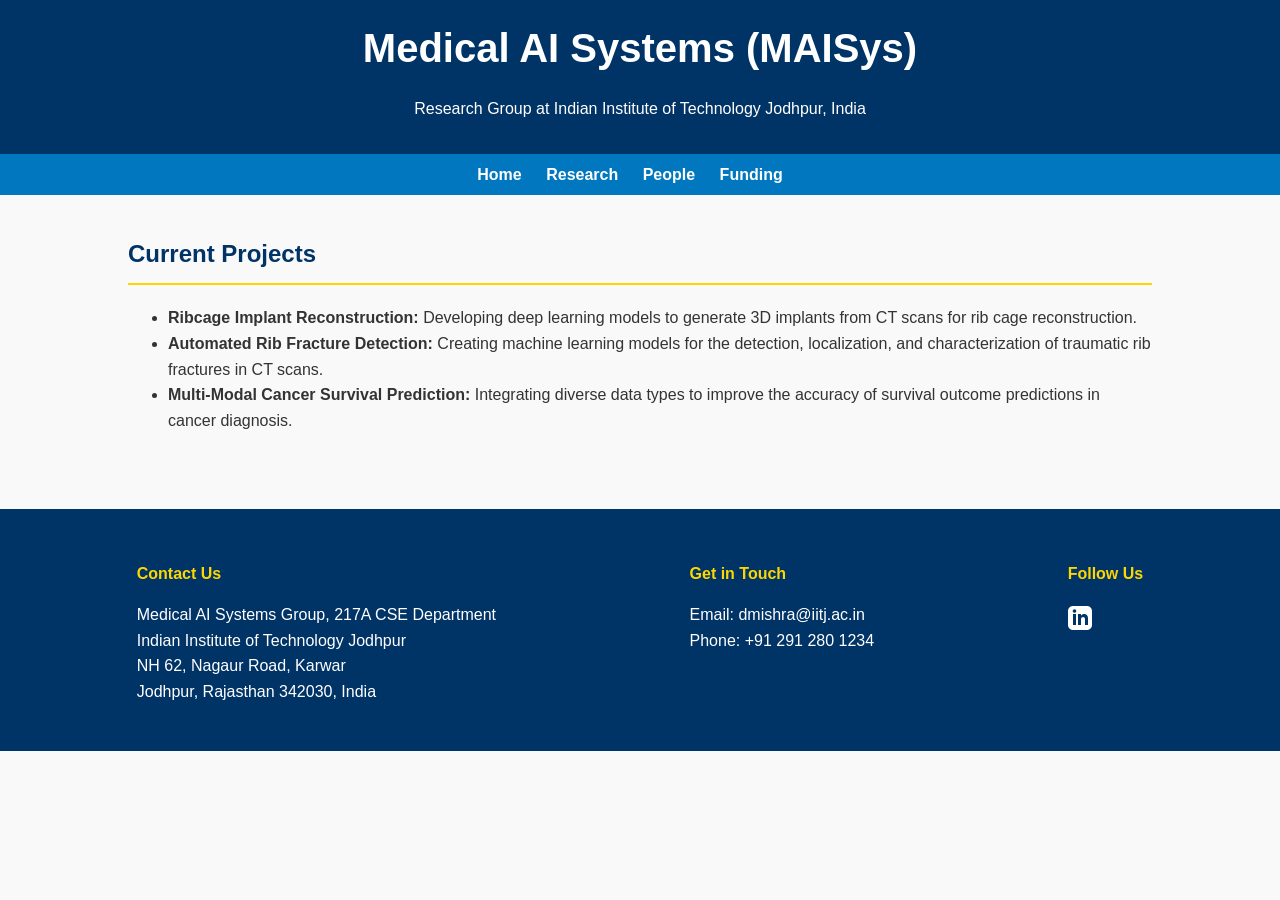
==== funding.html @ 256d6319 "added funding page" ====
<!DOCTYPE html>
<html lang="en">
<head>
    <meta charset="UTF-8">
    <meta name="viewport" content="width=device-width, initial-scale=1.0">
    <title>Research - MAISys Research Group</title>
    <style>
        :root {
            --primary-color: #003366;
            --secondary-color: #0077be;
            --accent-color: #ffd700;
            --text-color: #333;
            --bg-color: #f9f9f9;
        }
        body {
            font-family: 'Arial', sans-serif;
            line-height: 1.6;
            margin: 0;
            padding: 0;
            color: var(--text-color);
            background-color: var(--bg-color);
        }
        header {
            background-color: var(--primary-color);
            color: white;
            text-align: center;
            padding: 1rem;
            box-shadow: 0 2px 5px rgba(0,0,0,0.1);
        }
        header h1 {
            margin: 0;
            font-size: 2.5em;
        }
        nav {
            background-color: var(--secondary-color);
            padding: 0.5rem;
            text-align: center;
        }
        nav ul {
            list-style-type: none;
            padding: 0;
            margin: 0;
        }
        nav ul li {
            display: inline;
            margin-right: 20px;
        }
        nav ul li a {
            text-decoration: none;
            color: white;
            font-weight: bold;
            transition: color 0.3s ease;
        }
        nav ul li a:hover {
            color: var(--accent-color);
        }
        .container {
            width: 80%;
            margin: auto;
            padding: 20px;
        }
        h2 {
            color: var(--primary-color);
            border-bottom: 2px solid var(--accent-color);
            padding-bottom: 10px;
        }
        .paper-box {
            background-color: white;
            border-radius: 10px;
            box-shadow: 0 4px 8px rgba(0,0,0,0.1);
            margin-bottom: 30px;
            overflow: hidden;
        }
        .paper-info {
            padding: 20px;
        }
        .paper-title {
            font-size: 1.4em;
            color: var(--primary-color);
            margin-bottom: 10px;
        }
        .paper-authors {
            font-style: italic;
            margin-bottom: 10px;
        }
        .paper-publication {
            font-weight: bold;
            margin-bottom: 10px;
        }
        .paper-link {
            display: inline-block;
            background-color: var(--secondary-color);
            color: white;
            padding: 5px 10px;
            border-radius: 5px;
            text-decoration: none;
            transition: background-color 0.3s ease;
        }
        .paper-link:hover {
            background-color: var(--primary-color);
        }
        .paper-content {
            display: flex;
            flex-wrap: wrap;
            padding: 20px;
            align-items: flex-start;
        }
        .paper-image {
            flex: 0 1 auto;
            max-width: 400px;
            max-height: 300px;
            margin-right: 20px;
            margin-bottom: 20px;
            overflow: hidden;
        }
        .paper-image img {
            width: 100%;
            height: 100%;
            object-fit: contain;
            border: 1px solid #ddd;
            border-radius: 5px;
        }
        .paper-abstract {
            flex: 1;
            min-width: 300px;
        }
        .abstract-content {
            display: -webkit-box;
            -webkit-line-clamp: 8;
            -webkit-box-orient: vertical;
            overflow: hidden;
            transition: all 0.3s ease;
            text-align: justify;
        }
        .abstract-content.expanded {
            -webkit-line-clamp: unset;
        }
        .read-more {
            color: var(--secondary-color);
            cursor: pointer;
            font-weight: bold;
            display: block;
            margin-top: 10px;
        }
        .gallery {
            margin-top: 40px;
        }
        .gallery-grid {
            display: grid;
            grid-template-columns: repeat(2, 1fr);
            gap: 20px;
        }
        .gallery-item {
            position: relative;
            overflow: hidden;
            border-radius: 10px;
            box-shadow: 0 4px 8px rgba(0,0,0,0.1);
        }
        .gallery-item img {
            width: 100%;
            height: 300px;
            object-fit: cover;
            transition: transform 0.3s ease;
        }
        .gallery-item:hover img {
            transform: scale(1.1);
        }
        .gallery-caption {
            position: absolute;
            bottom: 0;
            left: 0;
            right: 0;
            background-color: rgba(0, 0, 0, 0.7);
            color: white;
            padding: 10px;
            font-size: 0.9em;
            opacity: 0;
            transition: opacity 0.3s ease;
        }
        .gallery-item:hover .gallery-caption {
            opacity: 1;
        }
        footer {
            background-color: var(--primary-color);
            color: white;
            text-align: center;
            padding: 20px 0;
            margin-top: 40px;
        }
        .footer-content {
            display: flex;
            justify-content: space-around;
            align-items: flex-start;
            flex-wrap: wrap;
            max-width: 1200px;
            margin: 0 auto;
        }
        .footer-section {
            margin: 10px;
            text-align: left;
        }
        .footer-section h4 {
            color: var(--accent-color);
            margin-bottom: 10px;
        }
        .social-link {
            display: inline-block;
            margin-top: 10px;
        }
        .linkedin-icon {
            width: 24px;
            height: 24px;
            fill: white;
            transition: fill 0.3s ease;
        }
        .social-link:hover .linkedin-icon {
            fill: var(--accent-color);
        }
        @media (max-width: 768px) {
            .highlights, .announcements {
                width: 100%;
                margin-bottom: 20px;
            }
        }
    </style>
</head>
<body>
    <header>
        <h1>Medical AI Systems (MAISys)</h1>
        <p>Research Group at Indian Institute of Technology Jodhpur, India</p>
    </header>
    <nav>
        <ul>
            <li><a href="index.html">Home</a></li>
            <li><a href="research.html">Research</a></li>
            <li><a href="people.html">People</a></li>
            <li><a href="funding.html">Funding</a></li>
        </ul>
    </nav>
    <div class="container">
        <h2>Current Projects</h2>
        <ul class="current-projects">
            <li><strong>Ribcage Implant Reconstruction:</strong> Developing deep learning models to generate 3D implants from CT scans for rib cage reconstruction.</li>
            <li><strong>Automated Rib Fracture Detection:</strong> Creating machine learning models for the detection, localization, and characterization of traumatic rib fractures in CT scans.</li>
            <li><strong>Multi-Modal Cancer Survival Prediction:</strong> Integrating diverse data types to improve the accuracy of survival outcome predictions in cancer diagnosis.</li>
        </ul>

    </div>
    <footer>
        <div class="footer-content">
            <div class="footer-section">
                <h4>Contact Us</h4>
                <p>Medical AI Systems Group, 217A CSE Department<br>
                Indian Institute of Technology Jodhpur<br>
                NH 62, Nagaur Road, Karwar<br>
                Jodhpur, Rajasthan 342030, India</p>
            </div>
            <div class="footer-section">
                <h4>Get in Touch</h4>
                <p>Email: dmishra@iitj.ac.in<br>
                Phone: +91 291 280 1234</p>
            </div>
            <div class="footer-section">
                <h4>Follow Us</h4>
                <a href="https://www.linkedin.com/company/maisys-iitj" class="social-link" target="_blank" aria-label="Follow us on LinkedIn">
                    <svg class="linkedin-icon" xmlns="http://www.w3.org/2000/svg" viewBox="0 0 24 24">
                        <path d="M19 0h-14c-2.761 0-5 2.239-5 5v14c0 2.761 2.239 5 5 5h14c2.762 0 5-2.239 5-5v-14c0-2.761-2.238-5-5-5zm-11 19h-3v-11h3v11zm-1.5-12.268c-.966 0-1.75-.79-1.75-1.764s.784-1.764 1.75-1.764 1.75.79 1.75 1.764-.783 1.764-1.75 1.764zm13.5 12.268h-3v-5.604c0-3.368-4-3.113-4 0v5.604h-3v-11h3v1.765c1.396-2.586 7-2.777 7 2.476v6.759z"/>
                    </svg>
                </a>
            </div>
        </div>
    </footer>

    <script>
        function toggleAbstract(element) {
            const abstractContent = element.previousElementSibling;
            abstractContent.classList.toggle('expanded');
            element.textContent = abstractContent.classList.contains('expanded') ? 'Read Less' : 'Read More';
        }
    </script>
</body>
</html>
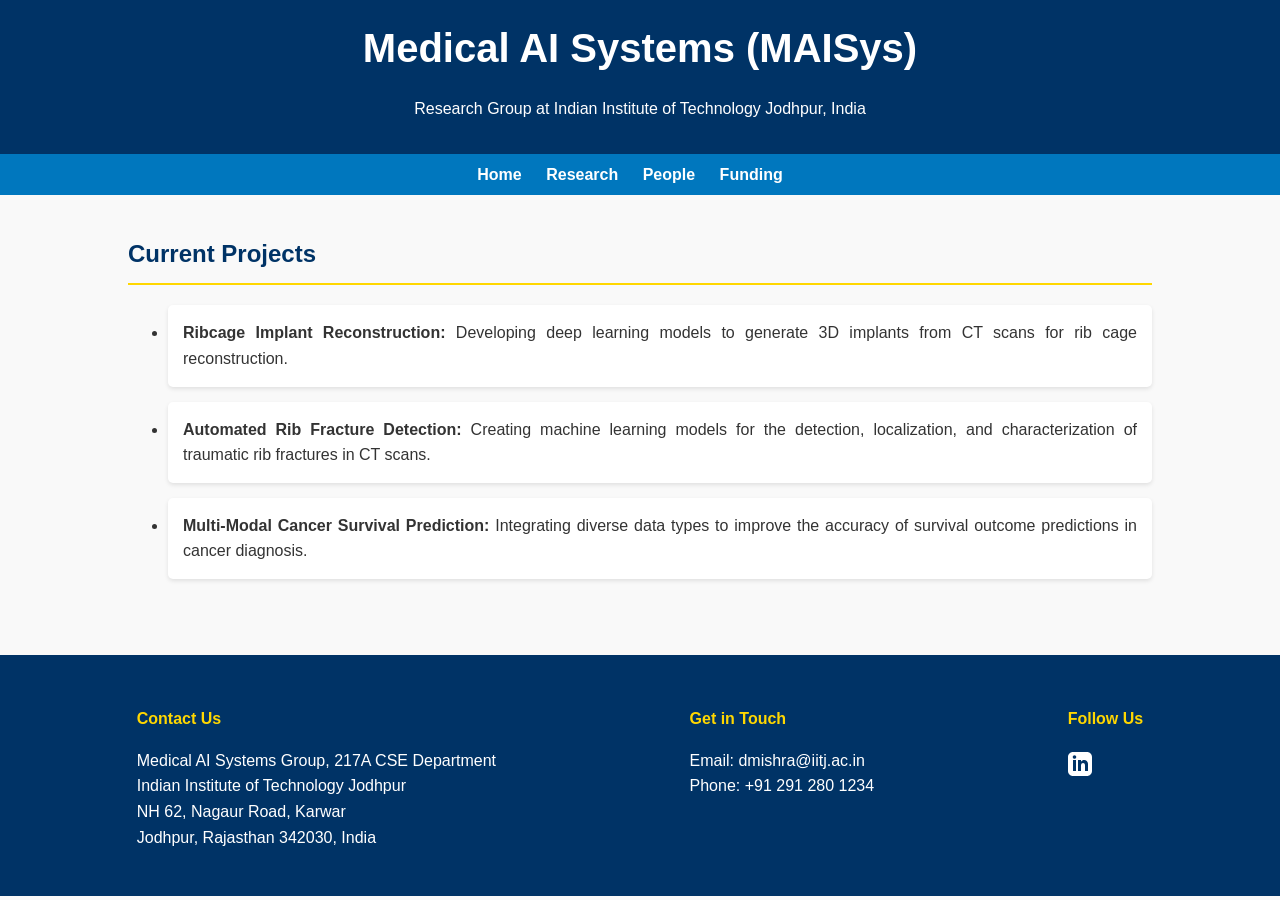
==== commit 673dc2fb: "Translate from monolith to modular" ====
--- a/funding.html
+++ b/funding.html
@@ -1,282 +1,31 @@
 <!DOCTYPE html>
 <html lang="en">
+
 <head>
     <meta charset="UTF-8">
     <meta name="viewport" content="width=device-width, initial-scale=1.0">
     <title>Research - MAISys Research Group</title>
-    <style>
-        :root {
-            --primary-color: #003366;
-            --secondary-color: #0077be;
-            --accent-color: #ffd700;
-            --text-color: #333;
-            --bg-color: #f9f9f9;
-        }
-        body {
-            font-family: 'Arial', sans-serif;
-            line-height: 1.6;
-            margin: 0;
-            padding: 0;
-            color: var(--text-color);
-            background-color: var(--bg-color);
-        }
-        header {
-            background-color: var(--primary-color);
-            color: white;
-            text-align: center;
-            padding: 1rem;
-            box-shadow: 0 2px 5px rgba(0,0,0,0.1);
-        }
-        header h1 {
-            margin: 0;
-            font-size: 2.5em;
-        }
-        nav {
-            background-color: var(--secondary-color);
-            padding: 0.5rem;
-            text-align: center;
-        }
-        nav ul {
-            list-style-type: none;
-            padding: 0;
-            margin: 0;
-        }
-        nav ul li {
-            display: inline;
-            margin-right: 20px;
-        }
-        nav ul li a {
-            text-decoration: none;
-            color: white;
-            font-weight: bold;
-            transition: color 0.3s ease;
-        }
-        nav ul li a:hover {
-            color: var(--accent-color);
-        }
-        .container {
-            width: 80%;
-            margin: auto;
-            padding: 20px;
-        }
-        h2 {
-            color: var(--primary-color);
-            border-bottom: 2px solid var(--accent-color);
-            padding-bottom: 10px;
-        }
-        .paper-box {
-            background-color: white;
-            border-radius: 10px;
-            box-shadow: 0 4px 8px rgba(0,0,0,0.1);
-            margin-bottom: 30px;
-            overflow: hidden;
-        }
-        .paper-info {
-            padding: 20px;
-        }
-        .paper-title {
-            font-size: 1.4em;
-            color: var(--primary-color);
-            margin-bottom: 10px;
-        }
-        .paper-authors {
-            font-style: italic;
-            margin-bottom: 10px;
-        }
-        .paper-publication {
-            font-weight: bold;
-            margin-bottom: 10px;
-        }
-        .paper-link {
-            display: inline-block;
-            background-color: var(--secondary-color);
-            color: white;
-            padding: 5px 10px;
-            border-radius: 5px;
-            text-decoration: none;
-            transition: background-color 0.3s ease;
-        }
-        .paper-link:hover {
-            background-color: var(--primary-color);
-        }
-        .paper-content {
-            display: flex;
-            flex-wrap: wrap;
-            padding: 20px;
-            align-items: flex-start;
-        }
-        .paper-image {
-            flex: 0 1 auto;
-            max-width: 400px;
-            max-height: 300px;
-            margin-right: 20px;
-            margin-bottom: 20px;
-            overflow: hidden;
-        }
-        .paper-image img {
-            width: 100%;
-            height: 100%;
-            object-fit: contain;
-            border: 1px solid #ddd;
-            border-radius: 5px;
-        }
-        .paper-abstract {
-            flex: 1;
-            min-width: 300px;
-        }
-        .abstract-content {
-            display: -webkit-box;
-            -webkit-line-clamp: 8;
-            -webkit-box-orient: vertical;
-            overflow: hidden;
-            transition: all 0.3s ease;
-            text-align: justify;
-        }
-        .abstract-content.expanded {
-            -webkit-line-clamp: unset;
-        }
-        .read-more {
-            color: var(--secondary-color);
-            cursor: pointer;
-            font-weight: bold;
-            display: block;
-            margin-top: 10px;
-        }
-        .gallery {
-            margin-top: 40px;
-        }
-        .gallery-grid {
-            display: grid;
-            grid-template-columns: repeat(2, 1fr);
-            gap: 20px;
-        }
-        .gallery-item {
-            position: relative;
-            overflow: hidden;
-            border-radius: 10px;
-            box-shadow: 0 4px 8px rgba(0,0,0,0.1);
-        }
-        .gallery-item img {
-            width: 100%;
-            height: 300px;
-            object-fit: cover;
-            transition: transform 0.3s ease;
-        }
-        .gallery-item:hover img {
-            transform: scale(1.1);
-        }
-        .gallery-caption {
-            position: absolute;
-            bottom: 0;
-            left: 0;
-            right: 0;
-            background-color: rgba(0, 0, 0, 0.7);
-            color: white;
-            padding: 10px;
-            font-size: 0.9em;
-            opacity: 0;
-            transition: opacity 0.3s ease;
-        }
-        .gallery-item:hover .gallery-caption {
-            opacity: 1;
-        }
-        footer {
-            background-color: var(--primary-color);
-            color: white;
-            text-align: center;
-            padding: 20px 0;
-            margin-top: 40px;
-        }
-        .footer-content {
-            display: flex;
-            justify-content: space-around;
-            align-items: flex-start;
-            flex-wrap: wrap;
-            max-width: 1200px;
-            margin: 0 auto;
-        }
-        .footer-section {
-            margin: 10px;
-            text-align: left;
-        }
-        .footer-section h4 {
-            color: var(--accent-color);
-            margin-bottom: 10px;
-        }
-        .social-link {
-            display: inline-block;
-            margin-top: 10px;
-        }
-        .linkedin-icon {
-            width: 24px;
-            height: 24px;
-            fill: white;
-            transition: fill 0.3s ease;
-        }
-        .social-link:hover .linkedin-icon {
-            fill: var(--accent-color);
-        }
-        @media (max-width: 768px) {
-            .highlights, .announcements {
-                width: 100%;
-                margin-bottom: 20px;
-            }
-        }
-    </style>
+    <link rel="stylesheet" href="css/styles.css">
 </head>
+
 <body>
-    <header>
-        <h1>Medical AI Systems (MAISys)</h1>
-        <p>Research Group at Indian Institute of Technology Jodhpur, India</p>
-    </header>
-    <nav>
-        <ul>
-            <li><a href="index.html">Home</a></li>
-            <li><a href="research.html">Research</a></li>
-            <li><a href="people.html">People</a></li>
-            <li><a href="funding.html">Funding</a></li>
-        </ul>
-    </nav>
+    <div id="header-placeholder"></div>
+    <div id="nav-placeholder"></div>
     <div class="container">
         <h2>Current Projects</h2>
         <ul class="current-projects">
-            <li><strong>Ribcage Implant Reconstruction:</strong> Developing deep learning models to generate 3D implants from CT scans for rib cage reconstruction.</li>
-            <li><strong>Automated Rib Fracture Detection:</strong> Creating machine learning models for the detection, localization, and characterization of traumatic rib fractures in CT scans.</li>
-            <li><strong>Multi-Modal Cancer Survival Prediction:</strong> Integrating diverse data types to improve the accuracy of survival outcome predictions in cancer diagnosis.</li>
+            <li><strong>Ribcage Implant Reconstruction:</strong> Developing deep learning models to generate 3D implants
+                from CT scans for rib cage reconstruction.</li>
+            <li><strong>Automated Rib Fracture Detection:</strong> Creating machine learning models for the detection,
+                localization, and characterization of traumatic rib fractures in CT scans.</li>
+            <li><strong>Multi-Modal Cancer Survival Prediction:</strong> Integrating diverse data types to improve the
+                accuracy of survival outcome predictions in cancer diagnosis.</li>
         </ul>
 
     </div>
-    <footer>
-        <div class="footer-content">
-            <div class="footer-section">
-                <h4>Contact Us</h4>
-                <p>Medical AI Systems Group, 217A CSE Department<br>
-                Indian Institute of Technology Jodhpur<br>
-                NH 62, Nagaur Road, Karwar<br>
-                Jodhpur, Rajasthan 342030, India</p>
-            </div>
-            <div class="footer-section">
-                <h4>Get in Touch</h4>
-                <p>Email: dmishra@iitj.ac.in<br>
-                Phone: +91 291 280 1234</p>
-            </div>
-            <div class="footer-section">
-                <h4>Follow Us</h4>
-                <a href="https://www.linkedin.com/company/maisys-iitj" class="social-link" target="_blank" aria-label="Follow us on LinkedIn">
-                    <svg class="linkedin-icon" xmlns="http://www.w3.org/2000/svg" viewBox="0 0 24 24">
-                        <path d="M19 0h-14c-2.761 0-5 2.239-5 5v14c0 2.761 2.239 5 5 5h14c2.762 0 5-2.239 5-5v-14c0-2.761-2.238-5-5-5zm-11 19h-3v-11h3v11zm-1.5-12.268c-.966 0-1.75-.79-1.75-1.764s.784-1.764 1.75-1.764 1.75.79 1.75 1.764-.783 1.764-1.75 1.764zm13.5 12.268h-3v-5.604c0-3.368-4-3.113-4 0v5.604h-3v-11h3v1.765c1.396-2.586 7-2.777 7 2.476v6.759z"/>
-                    </svg>
-                </a>
-            </div>
-        </div>
-    </footer>
+    <div id="footer-placeholder"></div>
 
-    <script>
-        function toggleAbstract(element) {
-            const abstractContent = element.previousElementSibling;
-            abstractContent.classList.toggle('expanded');
-            element.textContent = abstractContent.classList.contains('expanded') ? 'Read Less' : 'Read More';
-        }
-    </script>
+    <script src="js/common.js"></script>
 </body>
-</html>
+
+</html>
--- a/css/styles.css
+++ b/css/styles.css
@@ -0,0 +1,428 @@
+:root {
+    --primary-color: #003366;
+    --secondary-color: #0077be;
+    --accent-color: #ffd700;
+    --text-color: #333;
+    --bg-color: #f9f9f9;
+}
+
+body {
+    font-family: 'Arial', sans-serif;
+    line-height: 1.6;
+    margin: 0;
+    padding: 0;
+    color: var(--text-color);
+    background-color: var(--bg-color);
+}
+
+header {
+    background-color: var(--primary-color);
+    color: white;
+    text-align: center;
+    padding: 1rem;
+    box-shadow: 0 2px 5px rgba(0, 0, 0, 0.1);
+}
+
+header h1 {
+    margin: 0;
+    font-size: 2.5em;
+}
+
+nav {
+    background-color: var(--secondary-color);
+    padding: 0.5rem;
+    text-align: center;
+}
+
+nav ul {
+    list-style-type: none;
+    padding: 0;
+    margin: 0;
+}
+
+nav ul li {
+    display: inline;
+    margin-right: 20px;
+}
+
+nav ul li a {
+    text-decoration: none;
+    color: white;
+    font-weight: bold;
+    transition: color 0.3s ease;
+}
+
+nav ul li a:hover {
+    color: var(--accent-color);
+}
+
+.container {
+    width: 80%;
+    margin: auto;
+    overflow: hidden;
+    padding: 20px;
+}
+
+.hero-image {
+    width: 100%;
+    max-height: 400px;
+    object-fit: cover;
+    border-radius: 10px;
+    box-shadow: 0 4px 8px rgba(0, 0, 0, 0.1);
+}
+
+h2,
+h3 {
+    color: var(--primary-color);
+    border-bottom: 2px solid var(--accent-color);
+    padding-bottom: 10px;
+}
+
+.research-focus li,
+.current-projects li {
+    margin-bottom: 15px;
+    background-color: white;
+    padding: 15px;
+    border-radius: 5px;
+    box-shadow: 0 2px 4px rgba(0, 0, 0, 0.1);
+}
+
+.container p,
+.container li {
+    text-align: justify;
+}
+
+.highlights-announcements {
+    display: flex;
+    justify-content: space-between;
+    margin-top: 20px;
+    flex-wrap: wrap;
+}
+
+.highlights {
+    width: 65%;
+    background-color: white;
+    border-radius: 10px;
+    box-shadow: 0 4px 8px rgba(0, 0, 0, 0.1);
+    overflow: hidden;
+}
+
+.announcements {
+    width: 32%;
+    background-color: white;
+    border-radius: 10px;
+    box-shadow: 0 4px 8px rgba(0, 0, 0, 0.1);
+    overflow: hidden;
+}
+
+.highlights h3,
+.announcements h3 {
+    background-color: var(--primary-color);
+    color: white;
+    padding: 15px;
+    margin-top: 0;
+    text-align: center;
+}
+
+.highlights ul,
+.announcements ul {
+    list-style-type: none;
+    padding: 0 20px;
+    margin: 0;
+}
+
+.highlights li,
+.announcements li {
+    margin-bottom: 10px;
+    border-bottom: 1px solid #eee;
+    padding-bottom: 10px;
+}
+
+.highlights li:nth-child(n+5),
+.announcements li:nth-child(n+4) {
+    display: none;
+}
+
+.read-more {
+    text-align: right;
+    margin: 10px 20px;
+}
+
+.read-more a {
+    color: var(--secondary-color);
+    text-decoration: none;
+    font-weight: bold;
+    transition: color 0.3s ease;
+    cursor: pointer;
+}
+
+.read-more a:hover {
+    color: var(--primary-color);
+}
+
+footer {
+    background-color: var(--primary-color);
+    color: white;
+    text-align: center;
+    padding: 20px 0;
+    margin-top: 40px;
+}
+
+.footer-content {
+    display: flex;
+    justify-content: space-around;
+    align-items: flex-start;
+    flex-wrap: wrap;
+    max-width: 1200px;
+    margin: 0 auto;
+}
+
+.footer-section {
+    margin: 10px;
+    text-align: left;
+}
+
+.footer-section h4 {
+    color: var(--accent-color);
+    margin-bottom: 10px;
+}
+
+.social-link {
+    display: inline-block;
+    margin-top: 10px;
+}
+
+.linkedin-icon {
+    width: 24px;
+    height: 24px;
+    fill: white;
+    transition: fill 0.3s ease;
+}
+
+.social-link:hover .linkedin-icon {
+    fill: var(--accent-color);
+}
+
+.people-category {
+    margin-bottom: 40px;
+}
+
+.people-grid {
+    display: grid;
+    grid-template-columns: repeat(3, 1fr);
+    gap: 20px;
+}
+
+.person {
+    background-color: white;
+    border-radius: 10px;
+    box-shadow: 0 4px 8px rgba(0, 0, 0, 0.1);
+    overflow: hidden;
+    transition: transform 0.3s ease;
+}
+
+.person:hover {
+    transform: translateY(-5px);
+}
+
+.person-image-container {
+    width: 100%;
+    height: 250px;
+    overflow: hidden;
+}
+
+.person img {
+    width: 100%;
+    height: 100%;
+    object-fit: cover;
+    object-position: center top;
+}
+
+.person-info {
+    padding: 15px;
+}
+
+.person-info h3 {
+    margin: 0;
+    color: var(--primary-color);
+}
+
+.person-info p {
+    margin: 5px 0;
+    font-size: 0.9em;
+}
+
+.person-links a {
+    color: var(--secondary-color);
+    text-decoration: none;
+    margin-right: 10px;
+    font-size: 0.8em;
+}
+
+.person-links a:hover {
+    text-decoration: underline;
+}
+
+.alumni-table {
+    width: 100%;
+    border-collapse: collapse;
+    margin-top: 20px;
+}
+
+.alumni-table th,
+.alumni-table td {
+    border: 1px solid #ddd;
+    padding: 8px;
+    text-align: left;
+}
+
+.alumni-table th {
+    background-color: var(--secondary-color);
+    color: white;
+}
+
+.alumni-table tr:nth-child(even) {
+    background-color: #f2f2f2;
+}
+
+.alumni-table tr:hover {
+    background-color: #ddd;
+}
+
+.gallery {
+    margin-top: 40px;
+}
+
+.gallery-grid {
+    display: grid;
+    grid-template-columns: repeat(2, 1fr);
+    gap: 20px;
+}
+
+.gallery-item {
+    position: relative;
+    overflow: hidden;
+    border-radius: 10px;
+    box-shadow: 0 4px 8px rgba(0, 0, 0, 0.1);
+}
+
+.gallery-item img {
+    width: 100%;
+    height: 300px;
+    object-fit: cover;
+    transition: transform 0.3s ease;
+}
+
+.gallery-item:hover img {
+    transform: scale(1.1);
+}
+
+.gallery-caption {
+    position: absolute;
+    bottom: 0;
+    left: 0;
+    right: 0;
+    background-color: rgba(0, 0, 0, 0.7);
+    color: white;
+    padding: 10px;
+    font-size: 0.9em;
+    opacity: 0;
+    transition: opacity 0.3s ease;
+}
+
+.gallery-item:hover .gallery-caption {
+    opacity: 1;
+}
+
+.paper-box {
+    background-color: white;
+    border-radius: 10px;
+    box-shadow: 0 4px 8px rgba(0, 0, 0, 0.1);
+    margin-bottom: 30px;
+    overflow: hidden;
+}
+
+.paper-info {
+    padding: 20px;
+}
+
+.paper-title {
+    font-size: 1.4em;
+    color: var(--primary-color);
+    margin-bottom: 10px;
+}
+
+.paper-authors {
+    font-style: italic;
+    margin-bottom: 10px;
+}
+
+.paper-publication {
+    font-weight: bold;
+    margin-bottom: 10px;
+}
+
+.paper-link {
+    display: inline-block;
+    background-color: var(--secondary-color);
+    color: white;
+    padding: 5px 10px;
+    border-radius: 5px;
+    text-decoration: none;
+    transition: background-color 0.3s ease;
+}
+
+.paper-link:hover {
+    background-color: var(--primary-color);
+}
+
+.paper-content {
+    display: flex;
+    flex-wrap: wrap;
+    padding: 20px;
+    align-items: flex-start;
+}
+
+.paper-image {
+    flex: 0 1 auto;
+    max-width: 400px;
+    max-height: 300px;
+    margin-right: 20px;
+    margin-bottom: 20px;
+    overflow: hidden;
+}
+
+.paper-image img {
+    width: 100%;
+    height: 100%;
+    object-fit: contain;
+    border: 1px solid #ddd;
+    border-radius: 5px;
+}
+
+.paper-abstract {
+    flex: 1;
+    min-width: 300px;
+}
+
+.abstract-content {
+    display: -webkit-box;
+    -webkit-line-clamp: 8;
+    -webkit-box-orient: vertical;
+    overflow: hidden;
+    transition: all 0.3s ease;
+    text-align: justify;
+}
+
+.abstract-content.expanded {
+    -webkit-line-clamp: unset;
+}
+
+@media (max-width: 768px) {
+
+    .highlights,
+    .announcements {
+        width: 100%;
+        margin-bottom: 20px;
+    }
+}
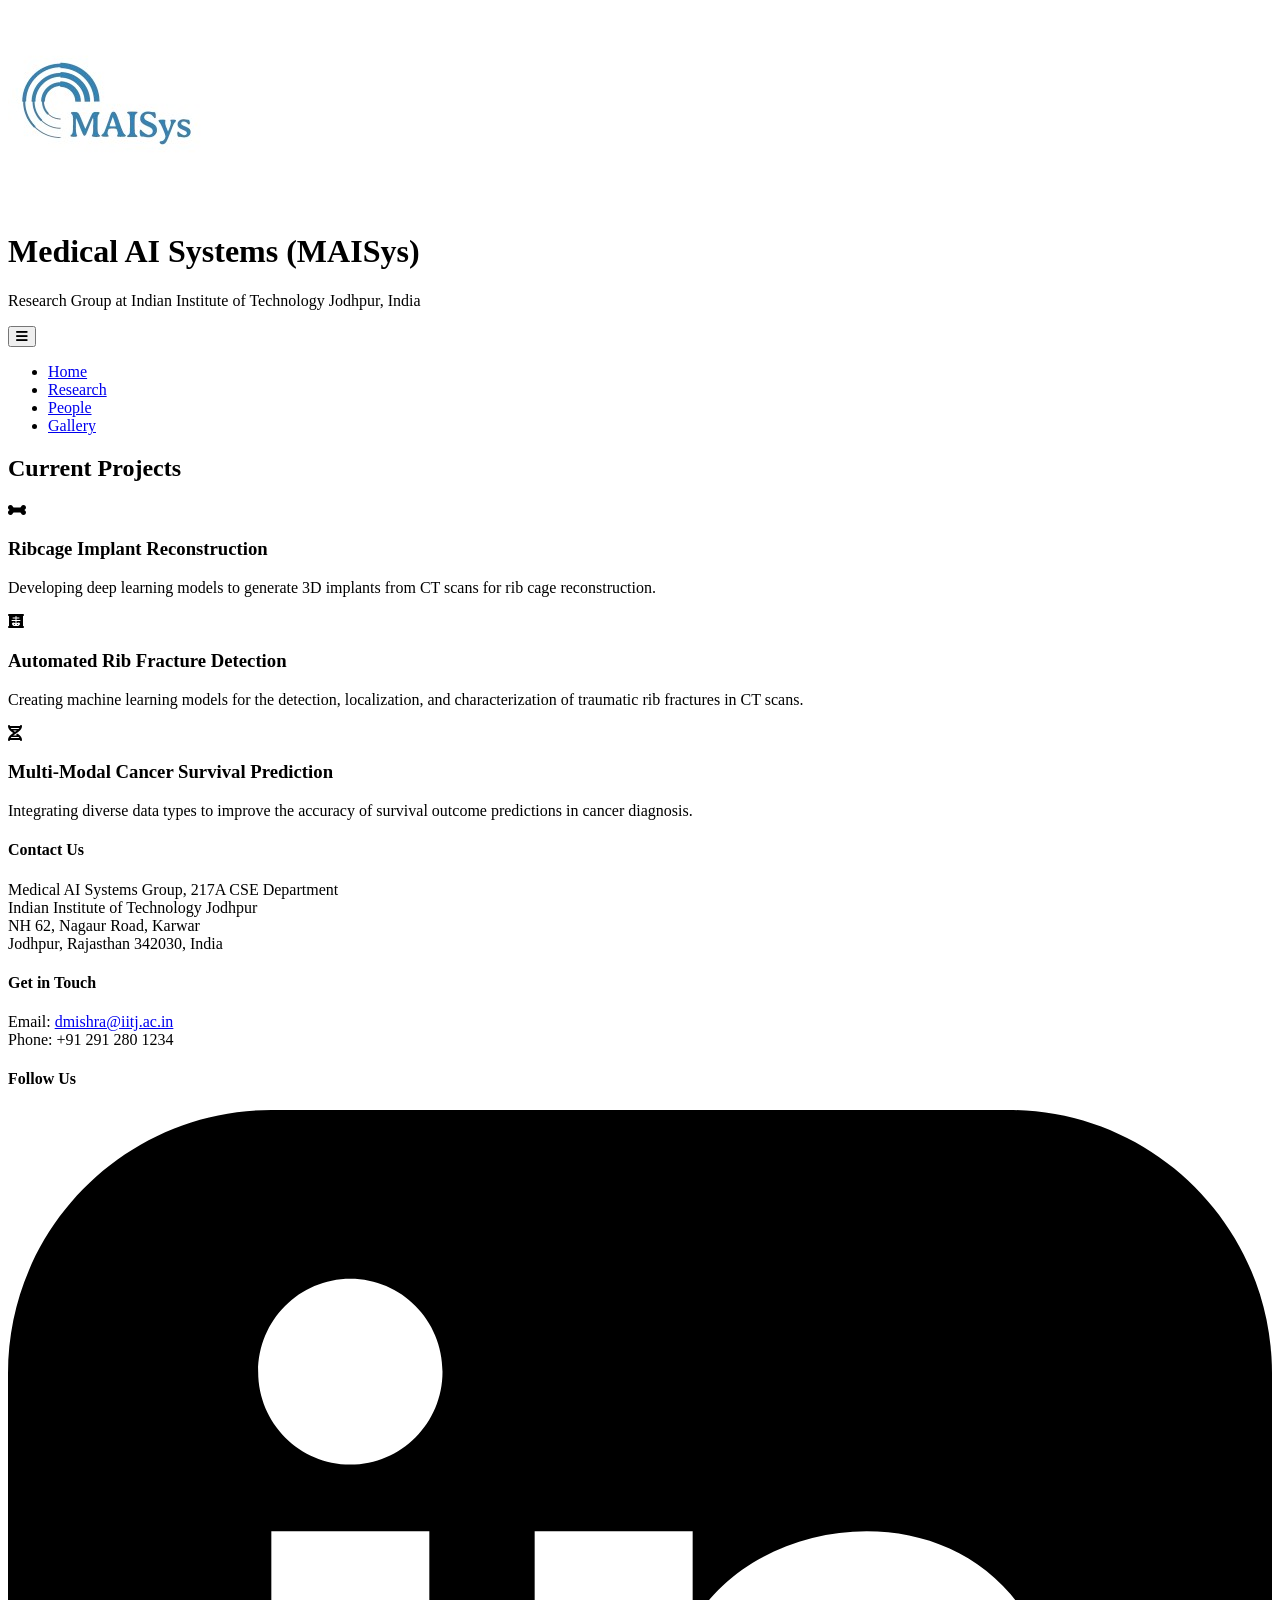
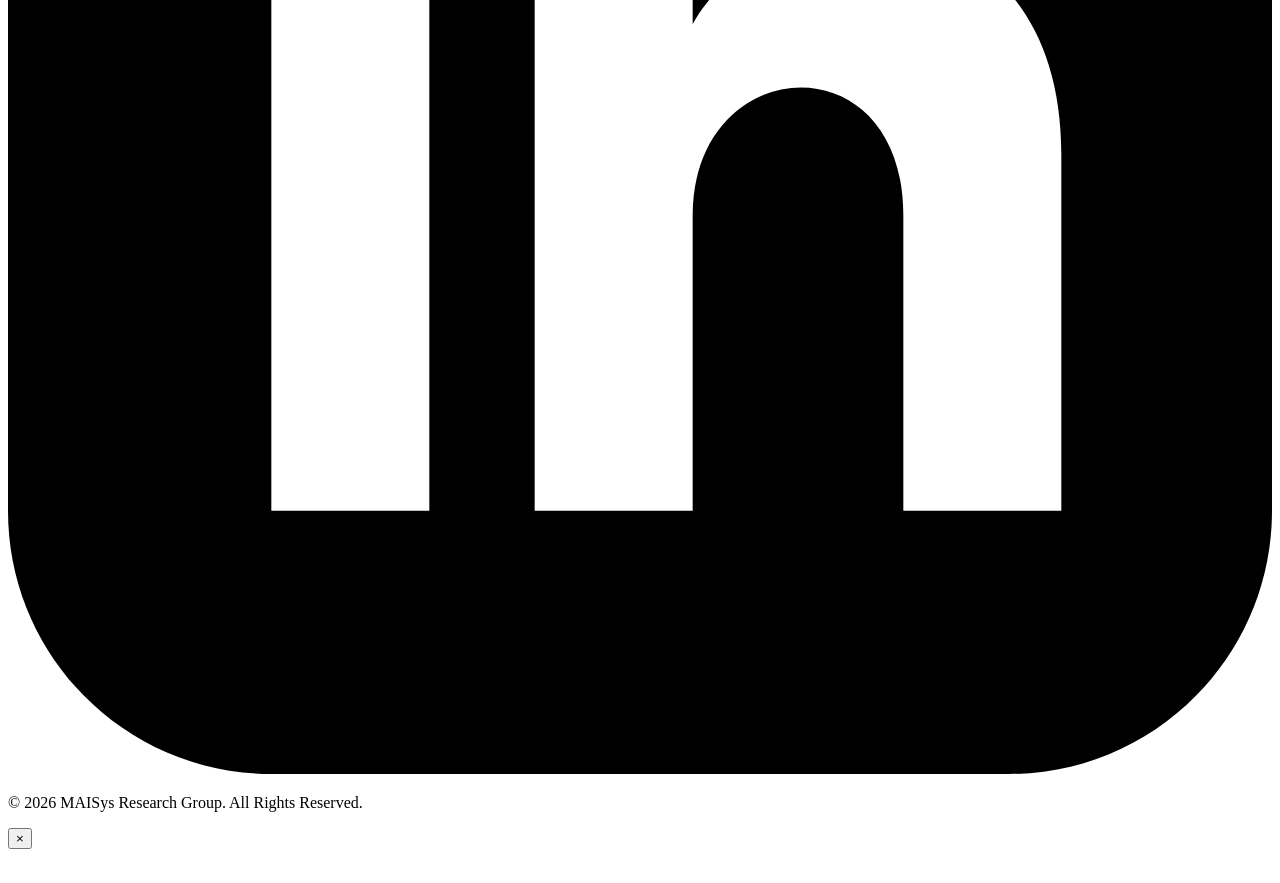
==== commit 952caaf8: "Redesign with Tailiwind Framework and add responsiveness" ====
--- a/funding.html
+++ b/funding.html
@@ -4,25 +4,69 @@
 <head>
     <meta charset="UTF-8">
     <meta name="viewport" content="width=device-width, initial-scale=1.0">
-    <title>Research - MAISys Research Group</title>
-    <link rel="stylesheet" href="css/styles.css">
+    <title>Funding & Projects - MAISys</title>
+    <!-- Tailwind CSS -->
+    <script src="https://cdn.tailwindcss.com"></script>
+    <!-- FontAwesome -->
+    <link rel="stylesheet" href="https://cdnjs.cloudflare.com/ajax/libs/font-awesome/6.4.0/css/all.min.css">
 </head>
 
-<body>
+<body class="bg-[#f9f9f9] text-gray-800 font-sans flex flex-col min-h-screen">
+
     <div id="header-placeholder"></div>
     <div id="nav-placeholder"></div>
-    <div class="container">
-        <h2>Current Projects</h2>
-        <ul class="current-projects">
-            <li><strong>Ribcage Implant Reconstruction:</strong> Developing deep learning models to generate 3D implants
-                from CT scans for rib cage reconstruction.</li>
-            <li><strong>Automated Rib Fracture Detection:</strong> Creating machine learning models for the detection,
-                localization, and characterization of traumatic rib fractures in CT scans.</li>
-            <li><strong>Multi-Modal Cancer Survival Prediction:</strong> Integrating diverse data types to improve the
-                accuracy of survival outcome predictions in cancer diagnosis.</li>
-        </ul>
 
+    <div class="flex-grow w-full max-w-6xl mx-auto px-4 py-8">
+        <h2
+            class="text-3xl font-bold text-[#003366] text-center mb-10 border-b-4 border-[#ffd700] pb-2 inline-block mx-auto">
+            Current Projects</h2>
+
+        <div class="grid grid-cols-1 md:grid-cols-2 lg:grid-cols-3 gap-8">
+
+            <!-- Project 1 -->
+            <div
+                class="bg-white p-8 rounded-lg shadow-md border-t-4 border-[#0077be] hover:shadow-xl transition-shadow duration-300 flex flex-col items-center text-center animate-on-scroll">
+                <div
+                    class="w-16 h-16 bg-blue-100 rounded-full flex items-center justify-center mb-6 text-[#003366] text-2xl">
+                    <i class="fas fa-bone"></i>
+                </div>
+                <h3 class="text-xl font-bold text-[#003366] mb-4">Ribcage Implant Reconstruction</h3>
+                <p class="text-gray-600 leading-relaxed">
+                    Developing deep learning models to generate 3D implants from CT scans for rib cage reconstruction.
+                </p>
+            </div>
+
+            <!-- Project 2 -->
+            <div
+                class="bg-white p-8 rounded-lg shadow-md border-t-4 border-[#0077be] hover:shadow-xl transition-shadow duration-300 flex flex-col items-center text-center animate-on-scroll">
+                <div
+                    class="w-16 h-16 bg-blue-100 rounded-full flex items-center justify-center mb-6 text-[#003366] text-2xl">
+                    <i class="fas fa-x-ray"></i>
+                </div>
+                <h3 class="text-xl font-bold text-[#003366] mb-4">Automated Rib Fracture Detection</h3>
+                <p class="text-gray-600 leading-relaxed">
+                    Creating machine learning models for the detection, localization, and characterization of traumatic
+                    rib fractures in CT scans.
+                </p>
+            </div>
+
+            <!-- Project 3 -->
+            <div
+                class="bg-white p-8 rounded-lg shadow-md border-t-4 border-[#0077be] hover:shadow-xl transition-shadow duration-300 flex flex-col items-center text-center animate-on-scroll">
+                <div
+                    class="w-16 h-16 bg-blue-100 rounded-full flex items-center justify-center mb-6 text-[#003366] text-2xl">
+                    <i class="fas fa-dna"></i>
+                </div>
+                <h3 class="text-xl font-bold text-[#003366] mb-4">Multi-Modal Cancer Survival Prediction</h3>
+                <p class="text-gray-600 leading-relaxed">
+                    Integrating diverse data types to improve the accuracy of survival outcome predictions in cancer
+                    diagnosis.
+                </p>
+            </div>
+
+        </div>
     </div>
+
     <div id="footer-placeholder"></div>
 
     <script src="js/common.js"></script>
